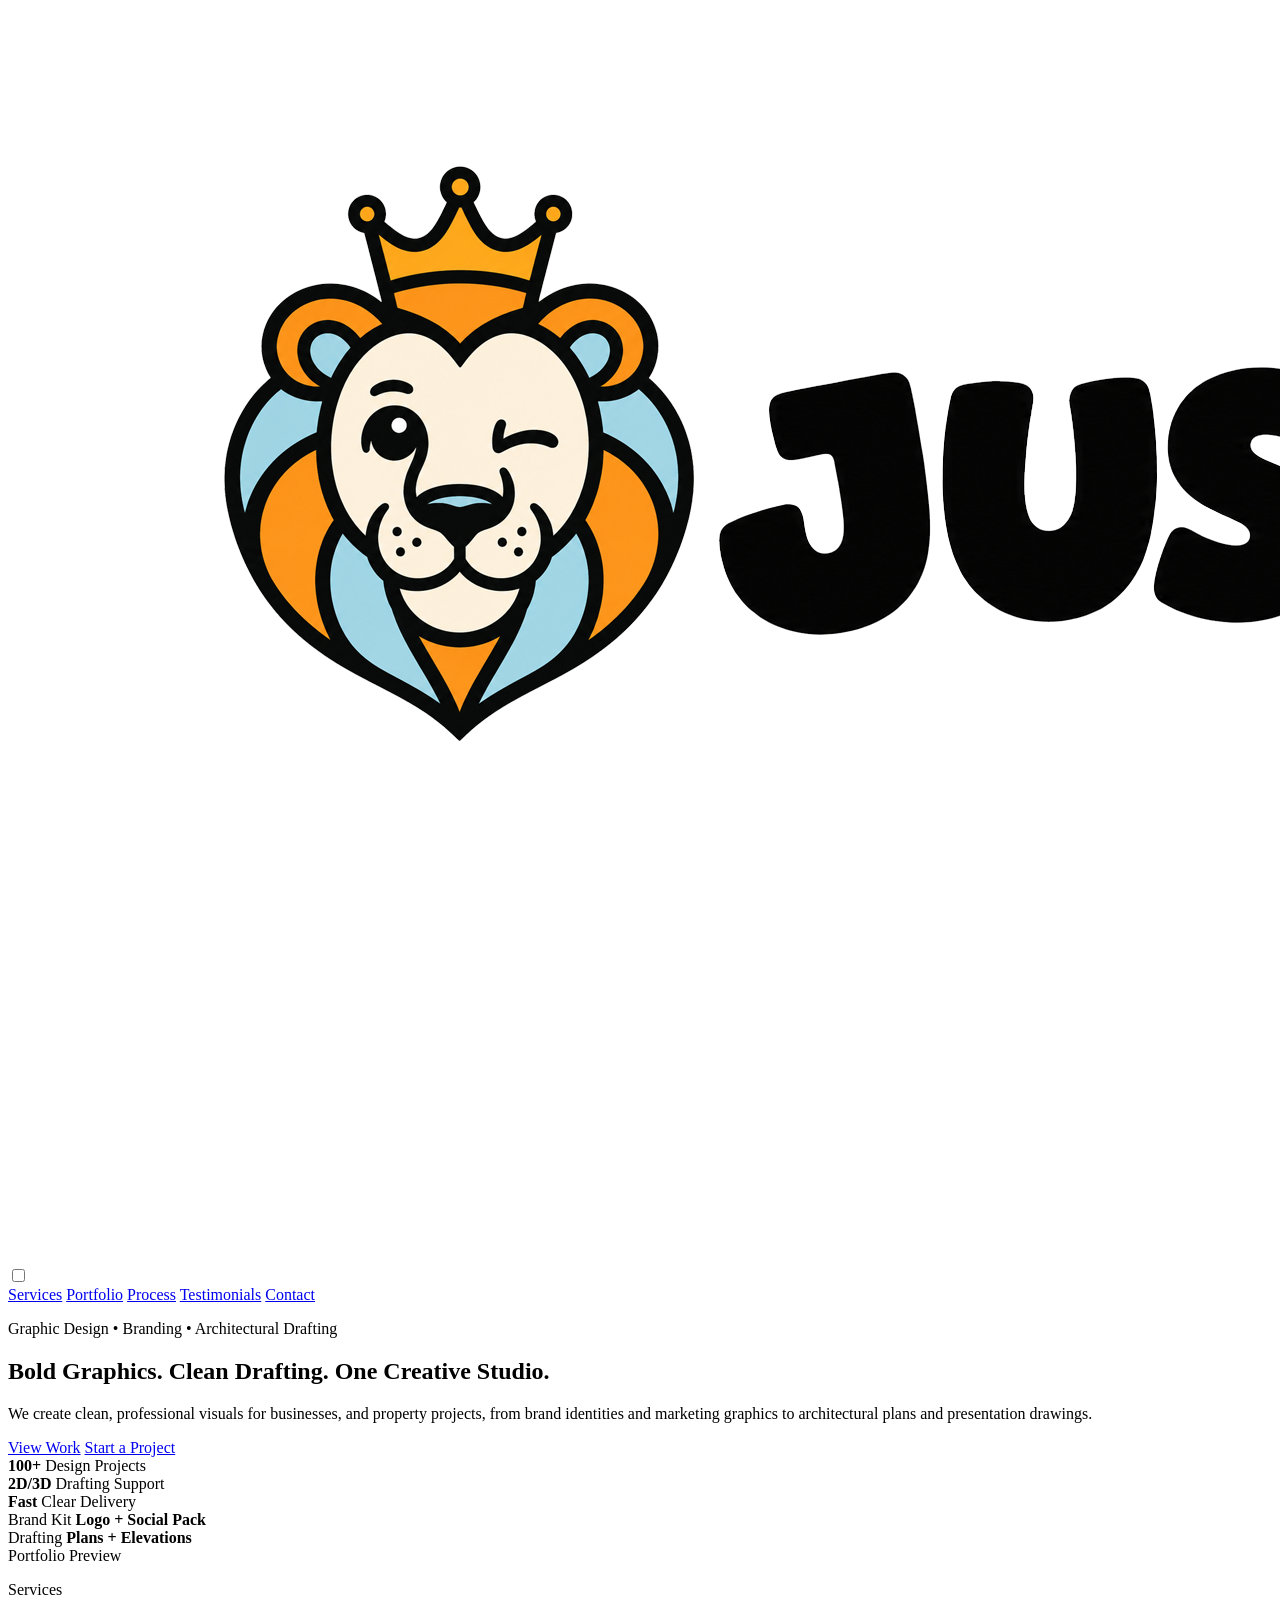
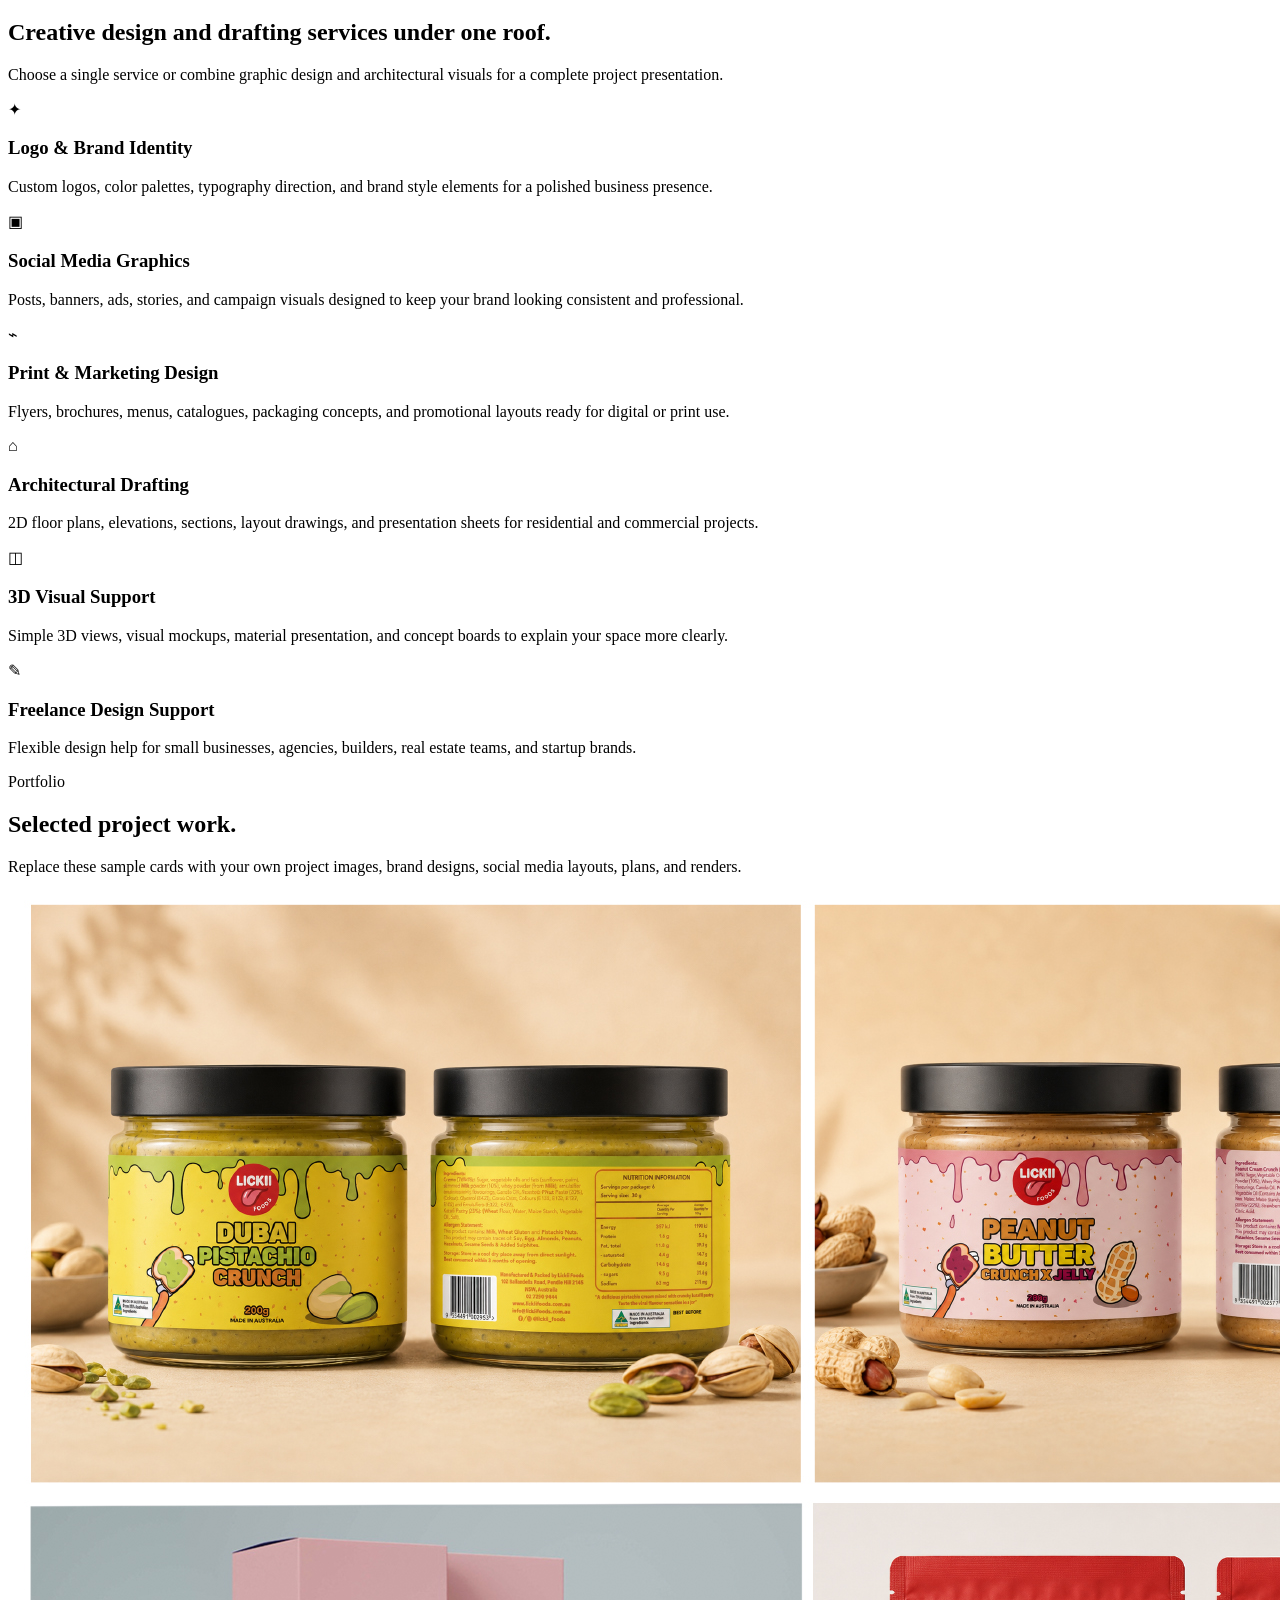
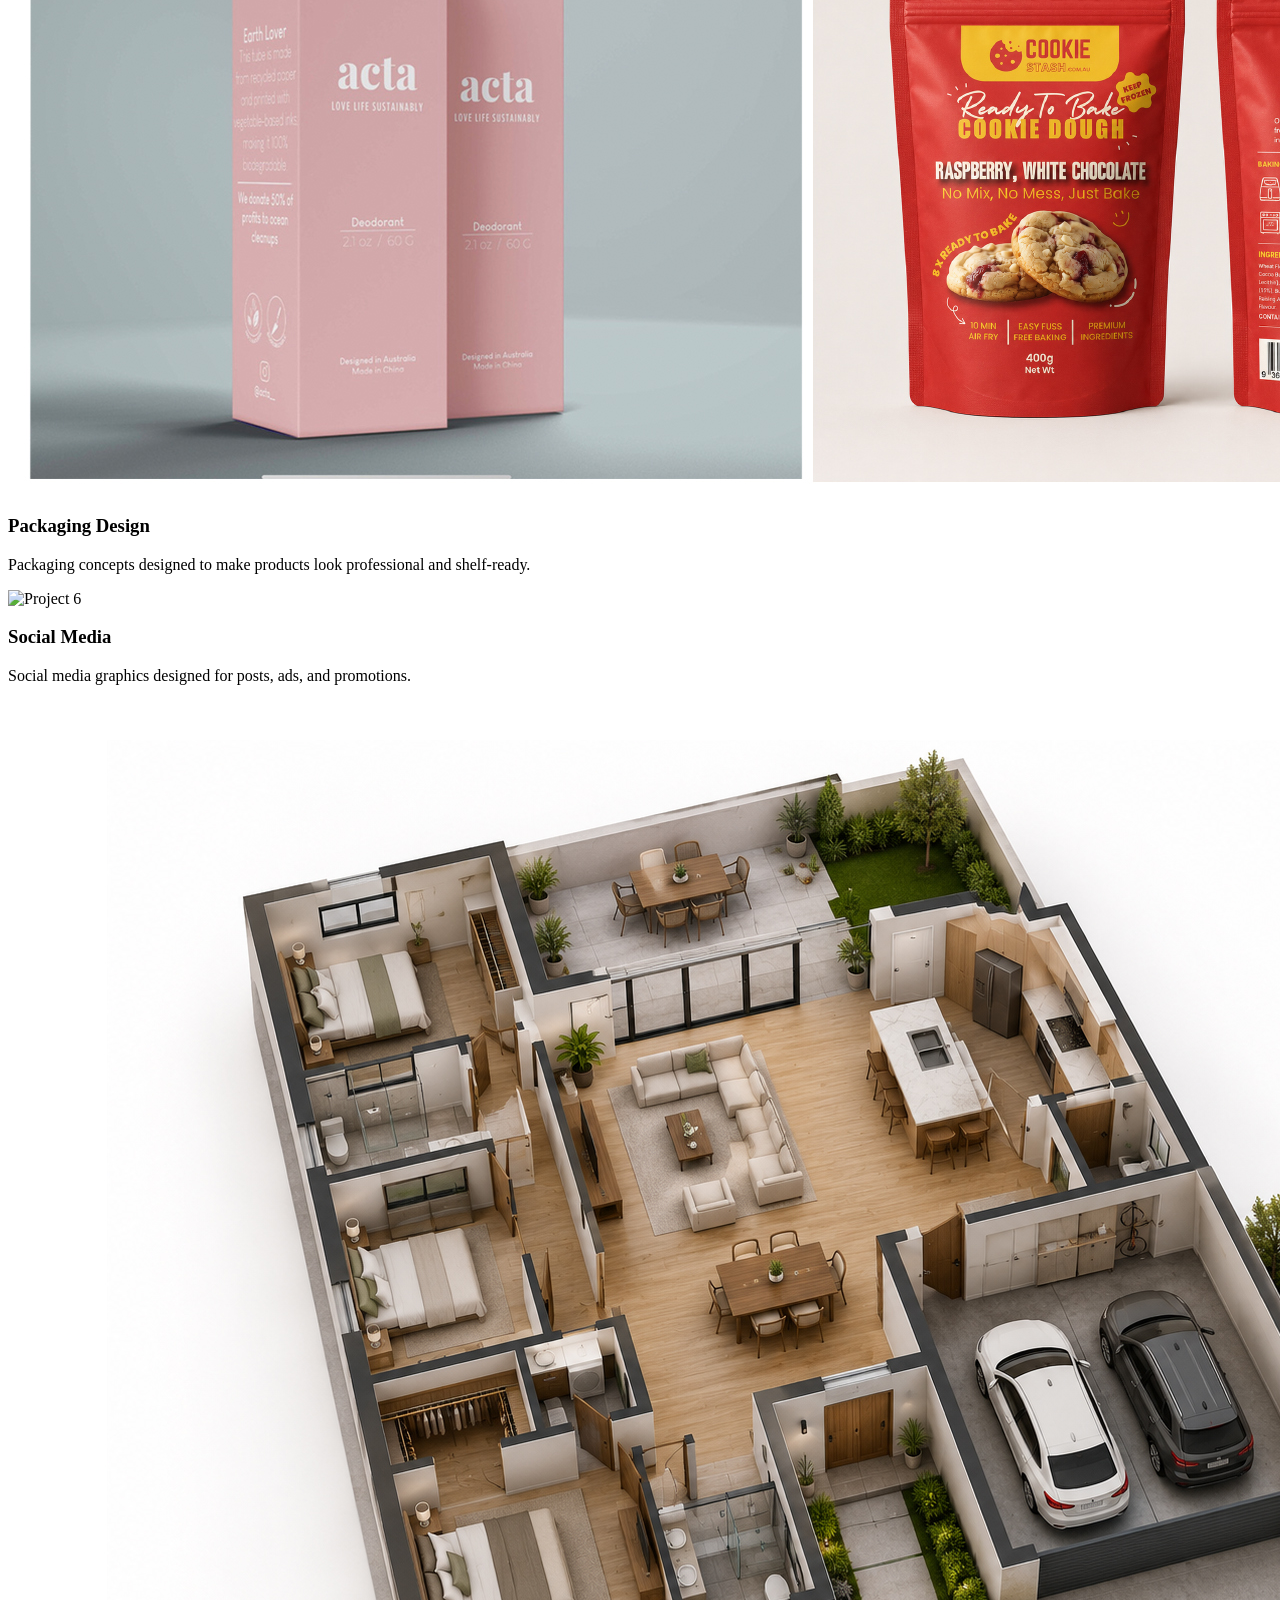
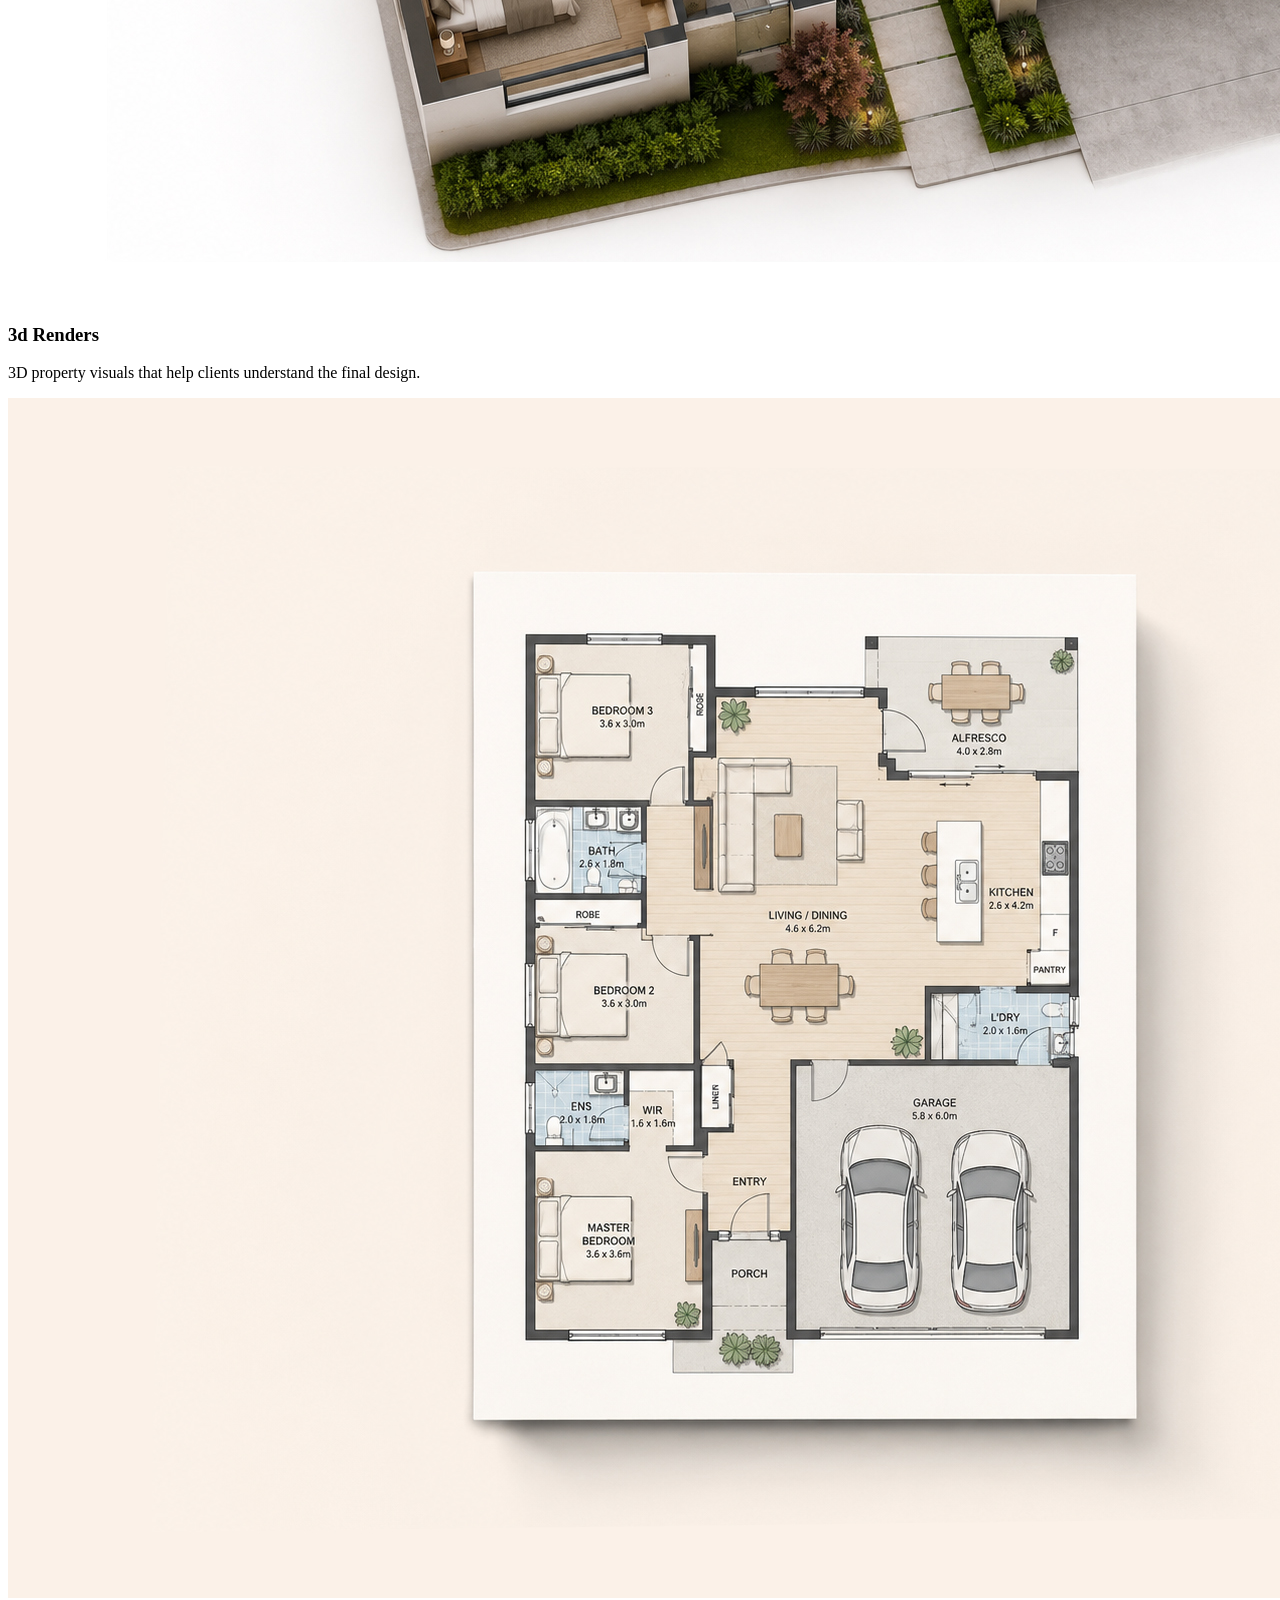
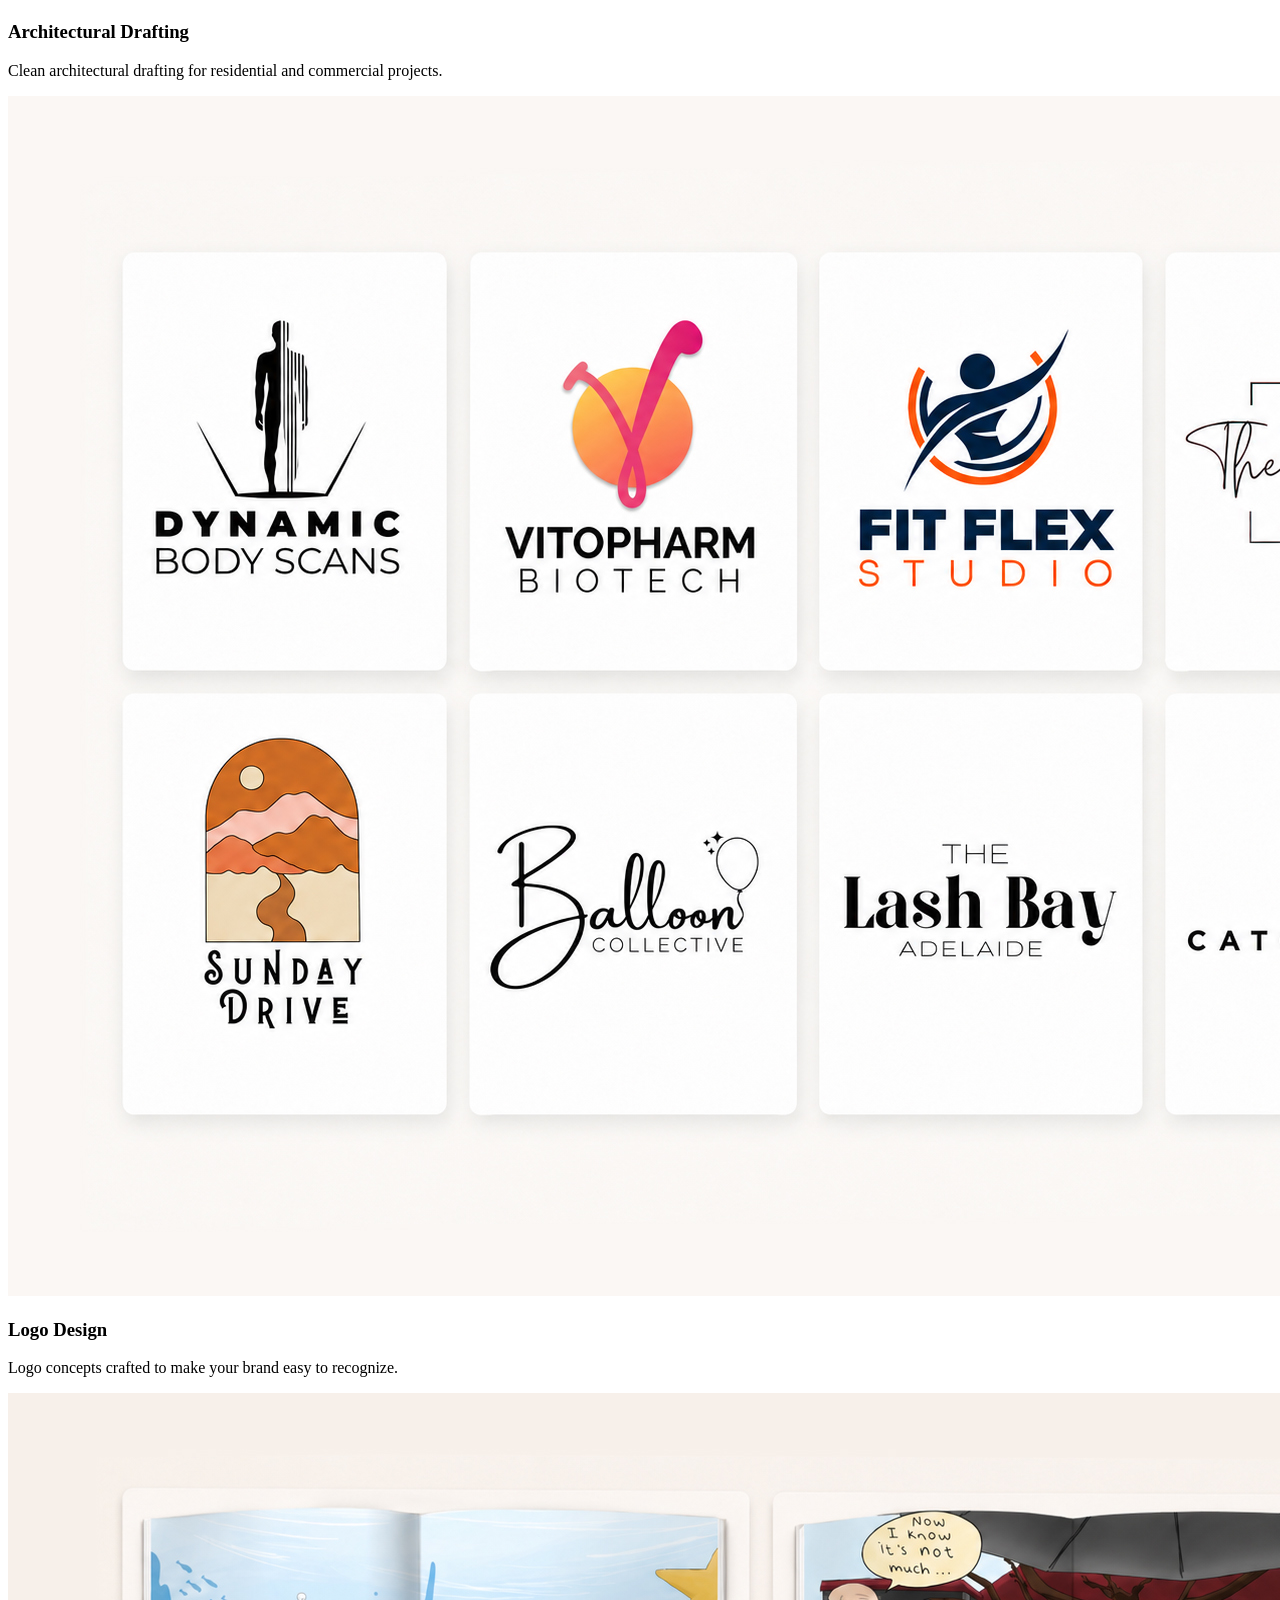
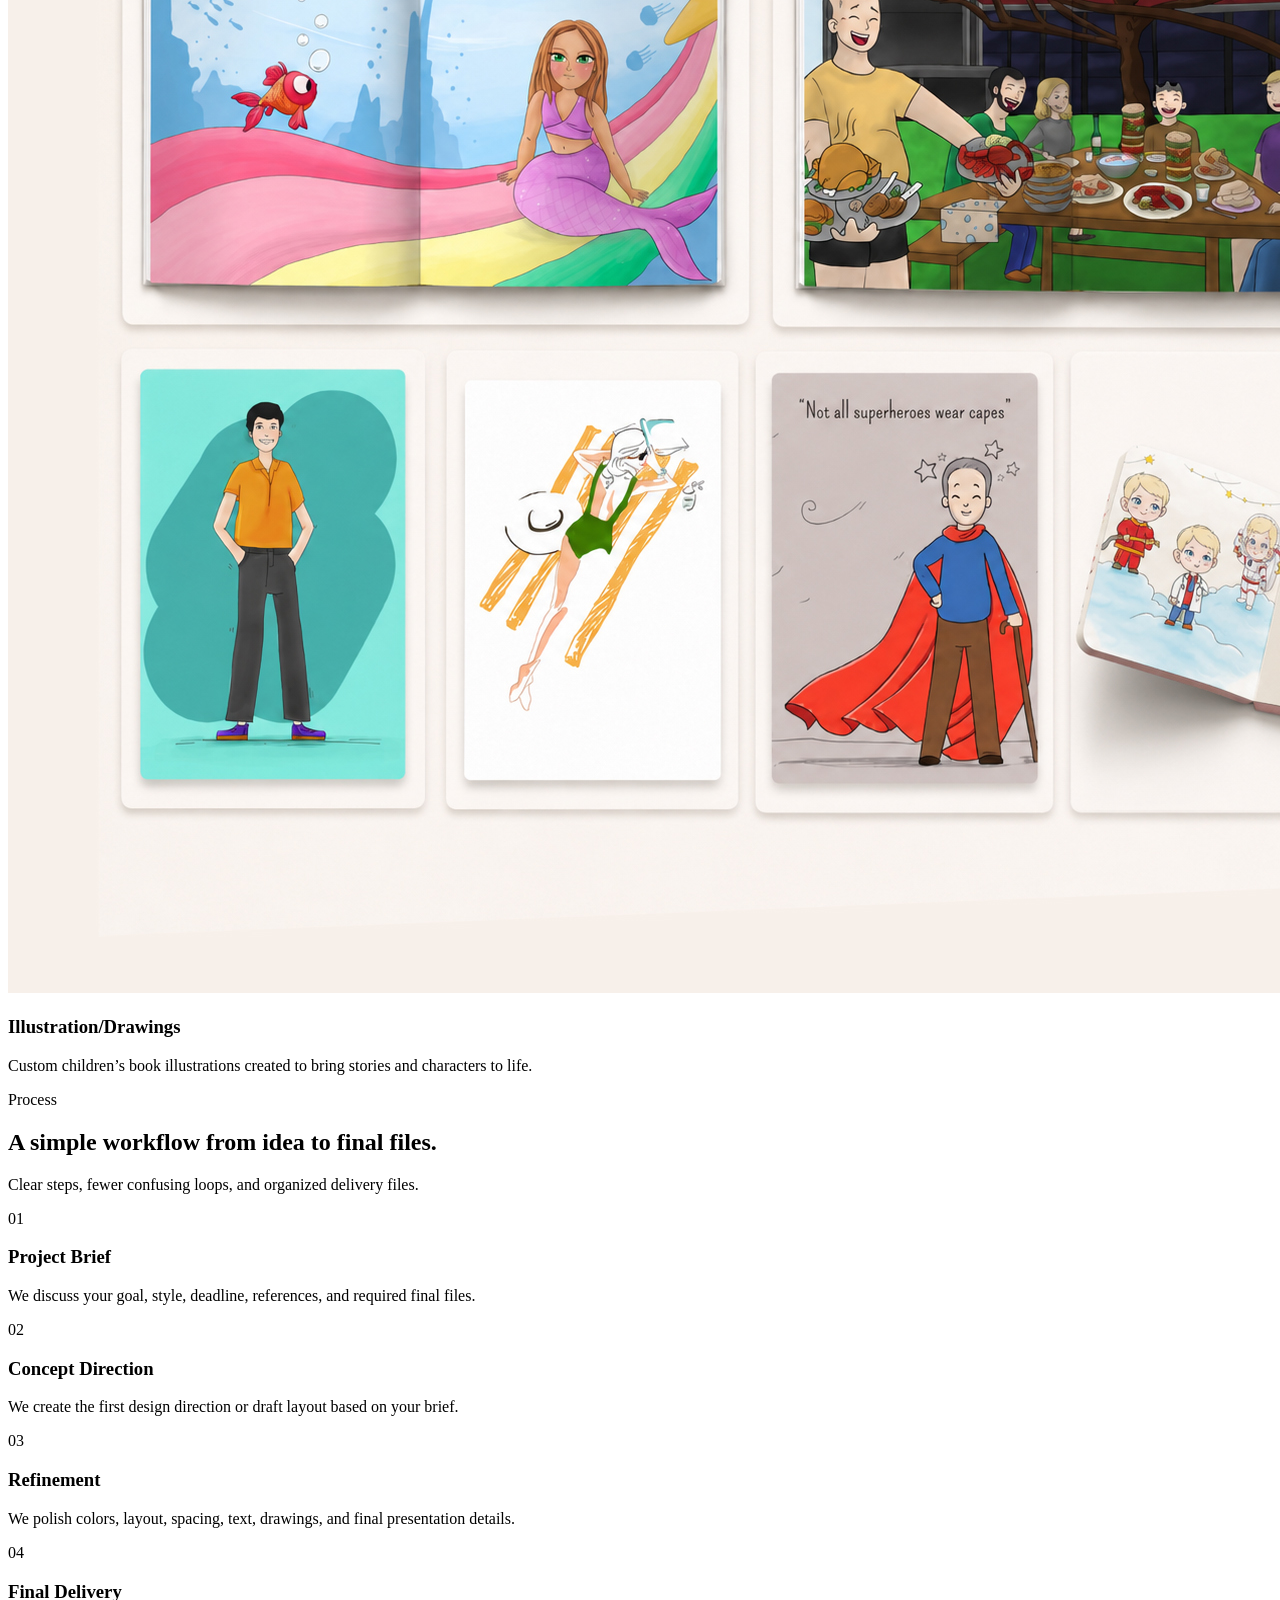
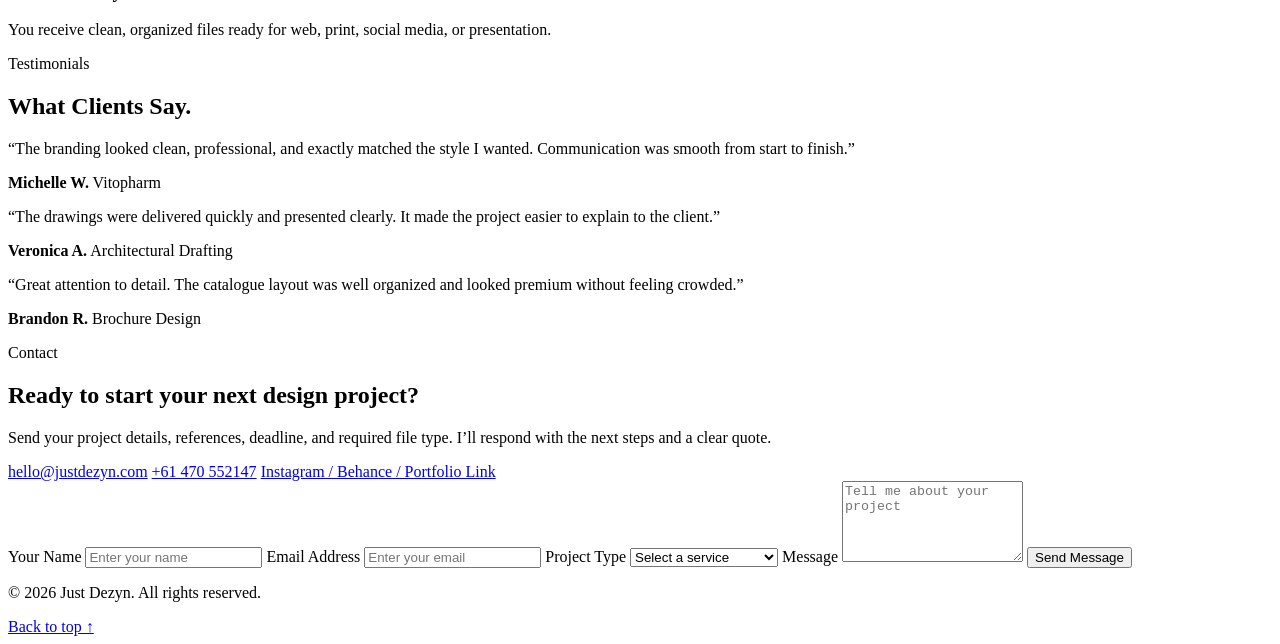
==== index_fixed.html @ 7b25c609 "Add files via upload" ====
<!DOCTYPE html>
<html lang="en">
<head>
  <meta charset="UTF-8" />
  <meta name="viewport" content="width=device-width, initial-scale=1.0" />
  <title>Just Dezyn | Graphic Design & Architectural Drafting</title>
  <meta name="description" content="Modern portfolio website for graphic design, branding, and architectural drafting services." />
  <link rel="preconnect" href="https://fonts.googleapis.com">
  <link rel="preconnect" href="https://fonts.gstatic.com" crossorigin>
  <link href="https://fonts.googleapis.com/css2?family=Inter:wght@400;500;600;700;800&display=swap" rel="stylesheet">
  <link rel="stylesheet" href="style.css" />
</head>
<body>
  <header class="site-header">
    <nav class="nav container">
      <a href="#" class="logo">
 <img src="Logo.png" alt="Just Dezyn logo" class="site-logo">
</a>

      <input type="checkbox" id="menu-toggle" class="menu-toggle">
      <label for="menu-toggle" class="menu-button">
        <span></span>
        <span></span>
        <span></span>
      </label>

      <div class="nav-links">
        <a href="#services">Services</a>
        <a href="#portfolio">Portfolio</a>
        <a href="#process">Process</a>
        <a href="#testimonials">Testimonials</a>
        <a href="#contact" class="nav-cta">Contact</a>
      </div>
    </nav>
  </header>

  <main>
    <section class="hero">
      <div class="container hero-grid">
        <div class="hero-content">
          <p class="eyebrow">Graphic Design • Branding • Architectural Drafting</p>
          <h1 class="hero-title">
  <span>Bold Graphics.</span>
  <span>Clean Drafting.</span>
  <span>One Creative Studio.</span>
</h1>
          <p class="hero-text">
            We create clean, professional visuals for businesses, and property projects, from brand identities and marketing graphics to architectural plans and presentation drawings.
          </p>

          <div class="hero-actions">
            <a href="#portfolio" class="btn btn-primary">View Work</a>
            <a href="#contact" class="btn btn-secondary">Start a Project</a>
          </div>

          <div class="hero-stats">
            <div>
              <strong>100+</strong>
              <span>Design Projects</span>
            </div>
            <div>
              <strong>2D/3D</strong>
              <span>Drafting Support</span>
            </div>
            <div>
              <strong>Fast</strong>
              <span>Clear Delivery</span>
            </div>
          </div>
        </div>

        <div class="hero-card">
          <div class="floating-card card-one">
            <span>Brand Kit</span>
            <strong>Logo + Social Pack</strong>
          </div>
          <div class="floating-card card-two">
            <span>Drafting</span>
            <strong>Plans + Elevations</strong>
          </div>
          <div class="hero-visual">
            <div class="visual-top"></div>
            <div class="visual-main">
              <span>Portfolio Preview</span>
            </div>
            <div class="visual-bottom"></div>
          </div>
        </div>
      </div>
    </section>

    <section class="section services" id="services">
      <div class="container">
        <div class="section-heading">
          <p class="eyebrow">Services</p>
          <h2>Creative design and drafting services under one roof.</h2>
          <p>
            Choose a single service or combine graphic design and architectural visuals for a complete project presentation.
          </p>
        </div>

        <div class="services-grid">
          <article class="service-card">
            <div class="icon">✦</div>
            <h3>Logo & Brand Identity</h3>
            <p>Custom logos, color palettes, typography direction, and brand style elements for a polished business presence.</p>
          </article>

          <article class="service-card">
            <div class="icon">▣</div>
            <h3>Social Media Graphics</h3>
            <p>Posts, banners, ads, stories, and campaign visuals designed to keep your brand looking consistent and professional.</p>
          </article>

          <article class="service-card">
            <div class="icon">⌁</div>
            <h3>Print & Marketing Design</h3>
            <p>Flyers, brochures, menus, catalogues, packaging concepts, and promotional layouts ready for digital or print use.</p>
          </article>

          <article class="service-card">
            <div class="icon">⌂</div>
            <h3>Architectural Drafting</h3>
            <p>2D floor plans, elevations, sections, layout drawings, and presentation sheets for residential and commercial projects.</p>
          </article>

          <article class="service-card">
            <div class="icon">◫</div>
            <h3>3D Visual Support</h3>
            <p>Simple 3D views, visual mockups, material presentation, and concept boards to explain your space more clearly.</p>
          </article>

          <article class="service-card">
            <div class="icon">✎</div>
            <h3>Freelance Design Support</h3>
            <p>Flexible design help for small businesses, agencies, builders, real estate teams, and startup brands.</p>
          </article>
        </div>
      </div>
    </section>

    <section class="section portfolio" id="portfolio">
      <div class="container">
        <div class="section-heading">
          <p class="eyebrow">Portfolio</p>
          <h2>Selected project work.</h2>
          <p>
            Replace these sample cards with your own project images, brand designs, social media layouts, plans, and renders.
          </p>
        </div>

        <div class="portfolio-grid">
          <article class="project-card">
  <div class="project-image">
    <img src="images/project-1.jpg" alt="Project 1">
  </div>
  <div class="project-info">
    <h3>Packaging Design</h3>
    <p>Packaging concepts designed to make products look professional and shelf-ready.</p>
  </div>
</article>
          <article class="project-card">
  <div class="project-image">
   <img src="images/project-6.jpg" alt="Project 6">
  </div>
  <div class="project-info">
    <h3>Social Media</h3>
    <p>Social media graphics designed for posts, ads, and promotions.</p>
  </div>
</article>

          <article class="project-card">
  <div class="project-image">
    <img src="images/project-2.jpg" alt="Project 2">
  </div>
  <div class="project-info">
    <h3>3d Renders</h3>
    <p>3D property visuals that help clients understand the final design.</p>
  </div>
</article>

          <article class="project-card">
  <div class="project-image">
    <img src="images/project-3.jpg" alt="Project 3">
  </div>
  <div class="project-info">
    <h3>Architectural Drafting</h3>
    <p>Clean architectural drafting for residential and commercial projects.</p>
  </div>
</article>

          <article class="project-card">
  <div class="project-image">
    <img src="images/project-4.jpg" alt="Project 4">
  </div>
  <div class="project-info">
    <h3>Logo Design</h3>
    <p>Logo concepts crafted to make your brand easy to recognize.</p>
  </div>
</article>

          <article class="project-card">
  <div class="project-image">
    <img src="images/project-5.jpg" alt="Project 5">
  </div>
  <div class="project-info">
    <h3>Illustration/Drawings</h3>
    <p>Custom children’s book illustrations created to bring stories and characters to life.</p>
  </div>
</article>
        </div>
      </div>
    </section>

    <section class="section process" id="process">
      <div class="container">
        <div class="section-heading">
          <p class="eyebrow">Process</p>
          <h2>A simple workflow from idea to final files.</h2>
          <p>
            Clear steps, fewer confusing loops, and organized delivery files.
          </p>
        </div>

        <div class="process-grid">
          <article class="process-step">
            <span>01</span>
            <h3>Project Brief</h3>
            <p>We discuss your goal, style, deadline, references, and required final files.</p>
          </article>

          <article class="process-step">
            <span>02</span>
            <h3>Concept Direction</h3>
            <p>We create the first design direction or draft layout based on your brief.</p>
          </article>

          <article class="process-step">
            <span>03</span>
            <h3>Refinement</h3>
            <p>We polish colors, layout, spacing, text, drawings, and final presentation details.</p>
          </article>

          <article class="process-step">
            <span>04</span>
            <h3>Final Delivery</h3>
            <p>You receive clean, organized files ready for web, print, social media, or presentation.</p>
          </article>
        </div>
      </div>
    </section>

    <section class="section testimonials" id="testimonials">
      <div class="container">
        <div class="section-heading">
          <p class="eyebrow">Testimonials</p>
          <h2>What Clients Say.</h2>
        </div>

        <div class="testimonial-grid">
          <article class="testimonial-card">
            <p>
              “The branding looked clean, professional, and exactly matched the style I wanted. Communication was smooth from start to finish.”
            </p>
            <div>
              <strong>Michelle W.</strong>
              <span>Vitopharm</span>
            </div>
          </article>

          <article class="testimonial-card">
            <p>
              “The drawings were delivered quickly and presented clearly. It made the project easier to explain to the client.”
            </p>
            <div>
              <strong>Veronica A.</strong>
              <span>Architectural Drafting</span>
            </div>
          </article>

          <article class="testimonial-card">
            <p>
              “Great attention to detail. The catalogue layout was well organized and looked premium without feeling crowded.”
            </p>
            <div>
              <strong>Brandon R.</strong>
              <span>Brochure Design</span>
            </div>
          </article>
        </div>
      </div>
    </section>

    <section class="section contact" id="contact">
      <div class="container contact-grid">
        <div>
          <p class="eyebrow">Contact</p>
          <h2>Ready to start your next design project?</h2>
          <p>
            Send your project details, references, deadline, and required file type. I’ll respond with the next steps and a clear quote.
          </p>

          <div class="contact-details">
            <a href="mailto:hello@justdezyn.com">hello@justdezyn.com</a>
            <a href="tel:+61 470 552147">+61 470 552147</a>
            <a href="#">Instagram / Behance / Portfolio Link</a>
          </div>
        </div>

        <form class="contact-form" action="mailto:hello@justdezyn.com" method="post" enctype="text/plain">
          <label>
            Your Name
            <input type="text" name="name" placeholder="Enter your name" required>
          </label>

          <label>
            Email Address
            <input type="email" name="email" placeholder="Enter your email" required>
          </label>

          <label>
            Project Type
            <select name="project-type" required>
              <option value="">Select a service</option>
              <option>Graphic Design</option>
              <option>Brand Identity</option>
              <option>Architectural Drafting</option>
              <option>Brochure / Catalogue</option>
              <option>Other</option>
            </select>
          </label>

          <label>
            Message
            <textarea name="message" rows="5" placeholder="Tell me about your project"></textarea>
          </label>

          <button type="submit" class="btn btn-primary">Send Message</button>
        </form>
      </div>
    </section>
  </main>

  <footer class="footer">
    <div class="container footer-content">
      <p>© 2026 Just Dezyn. All rights reserved.</p>
      <a href="#">Back to top ↑</a>
    </div>
  </footer>
</body>
</html>
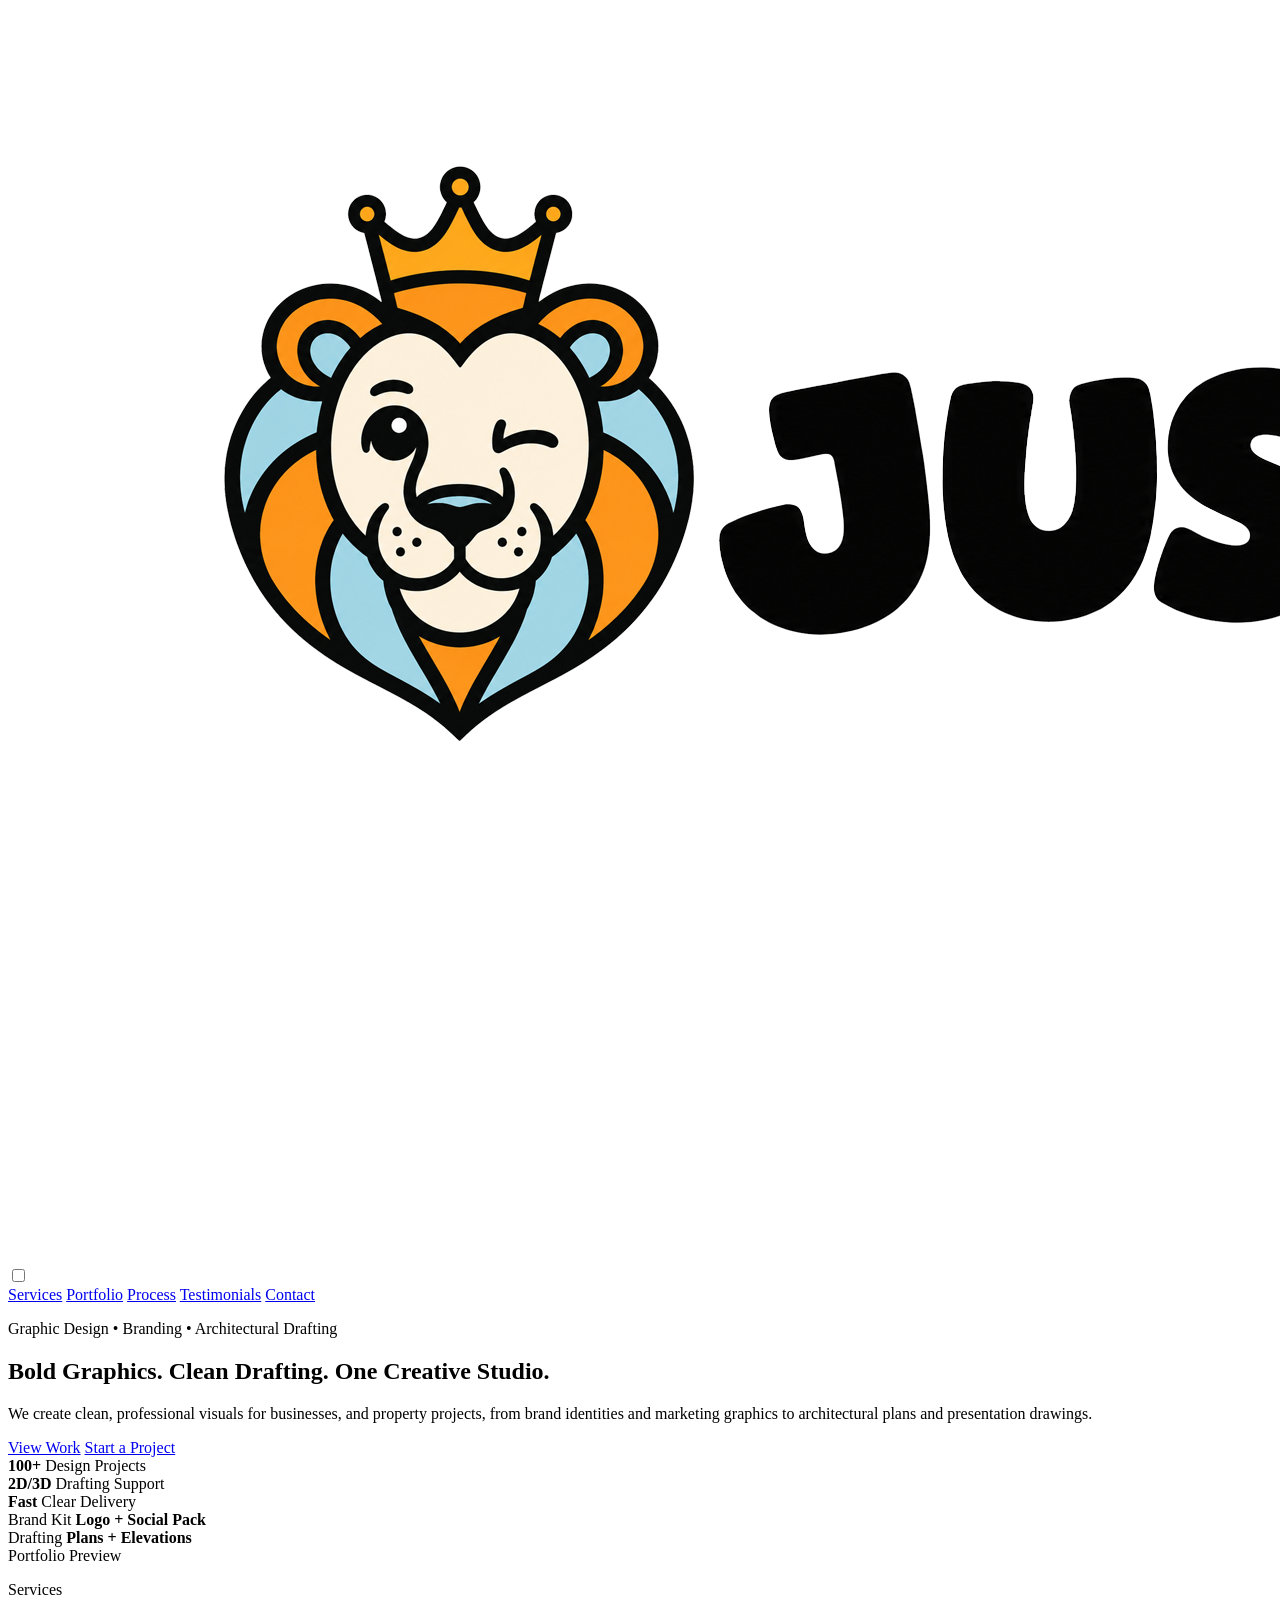
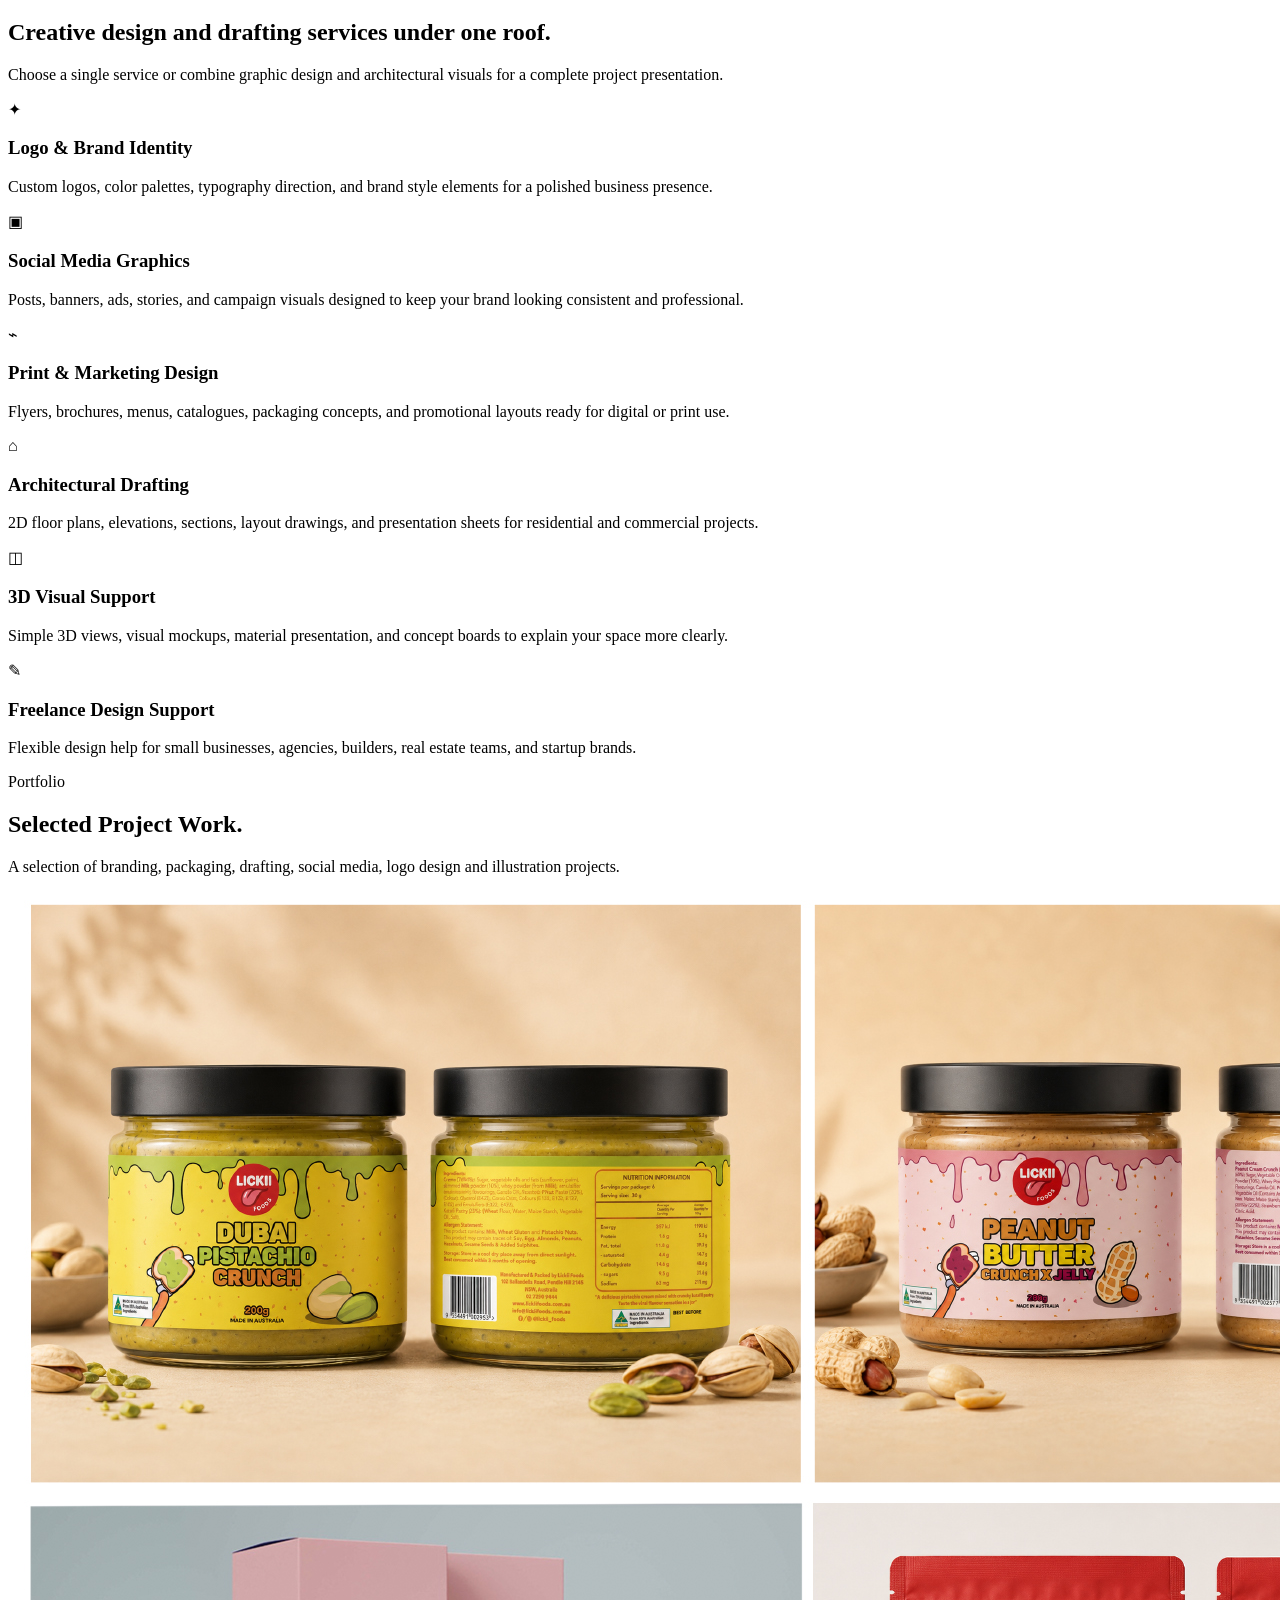
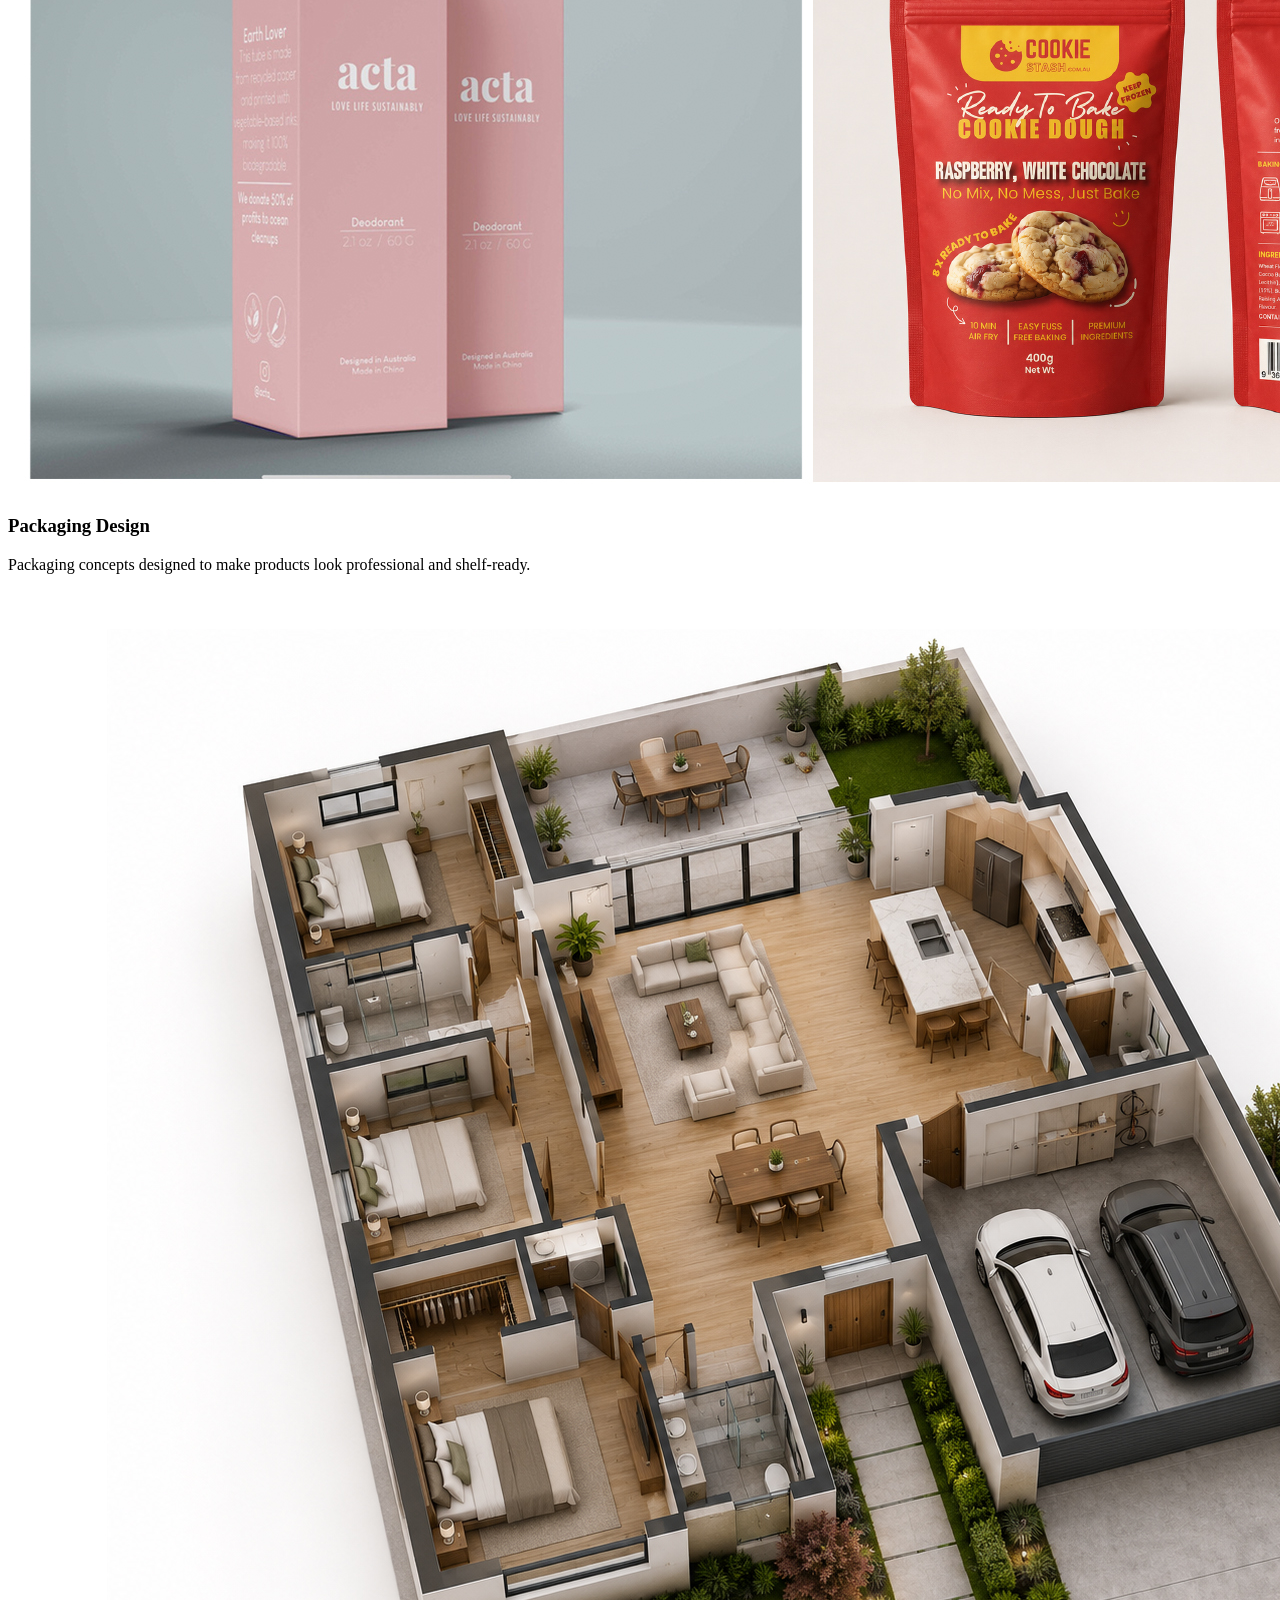
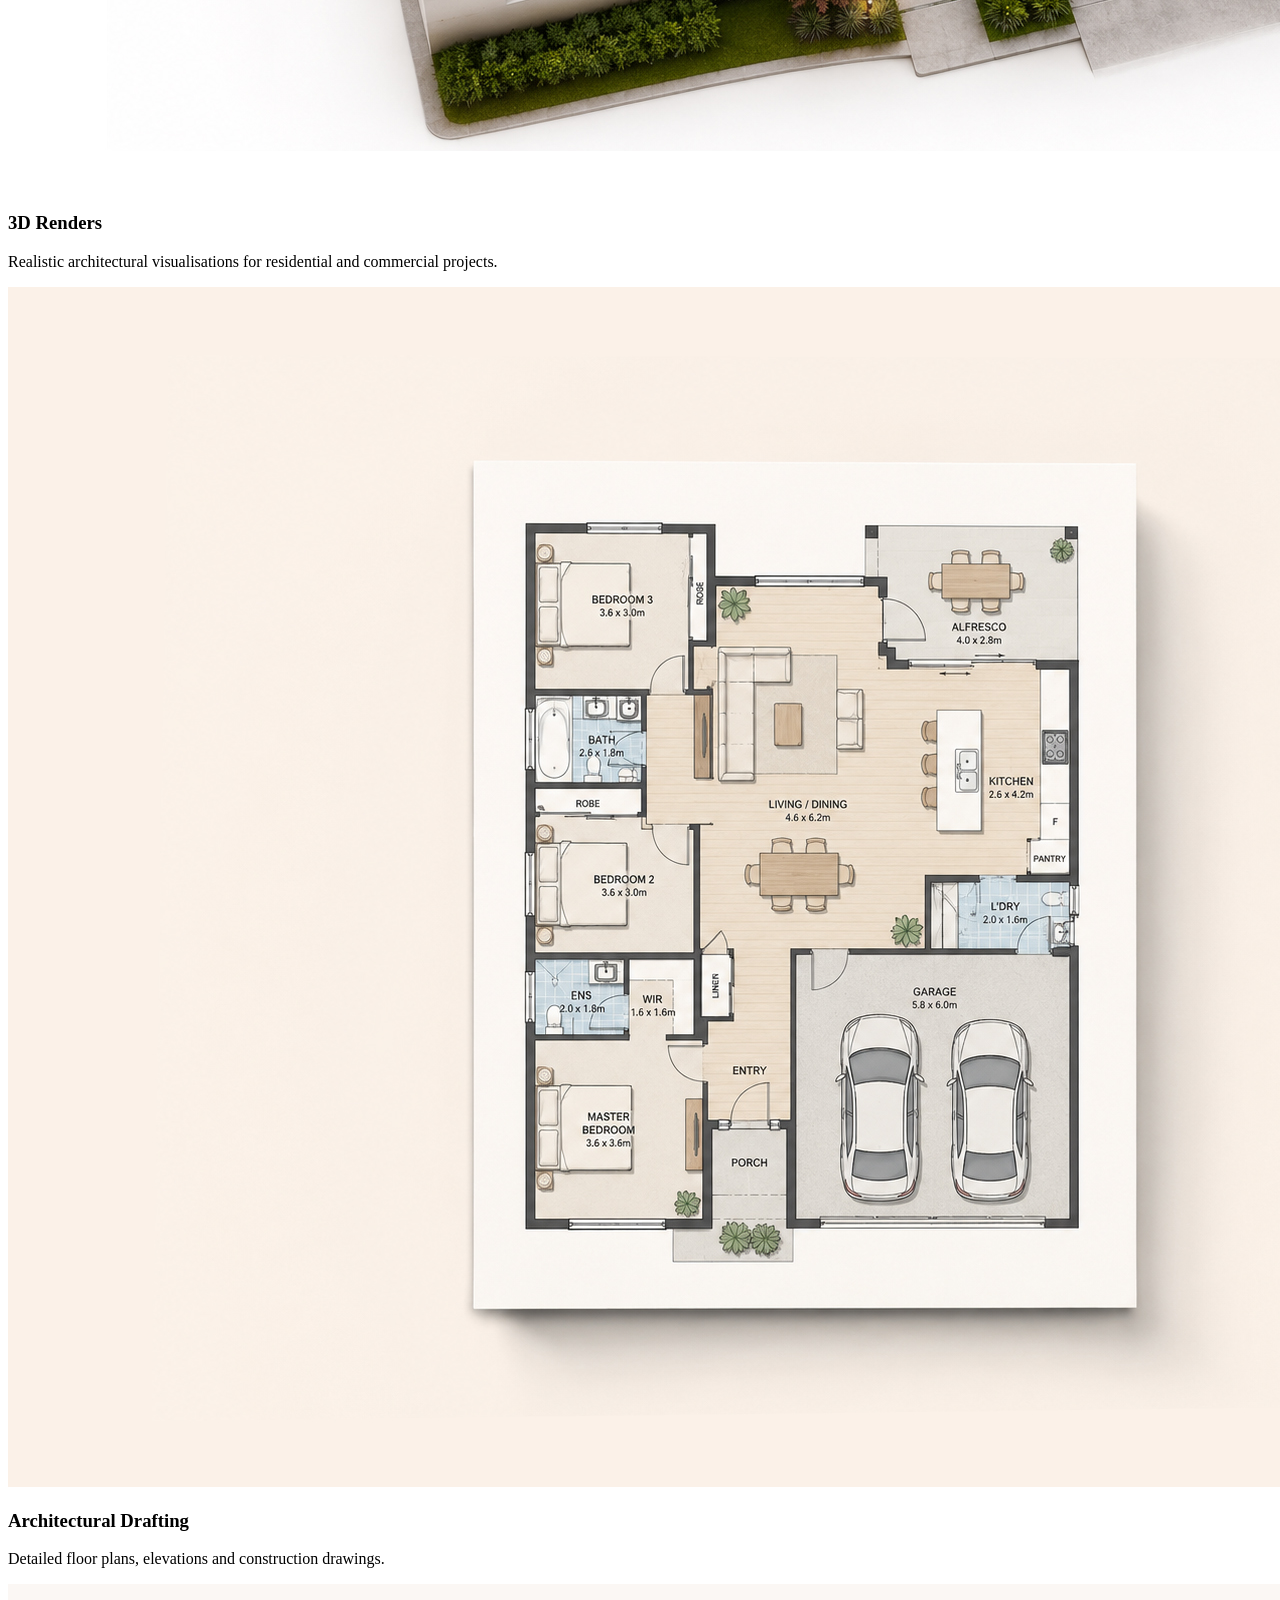
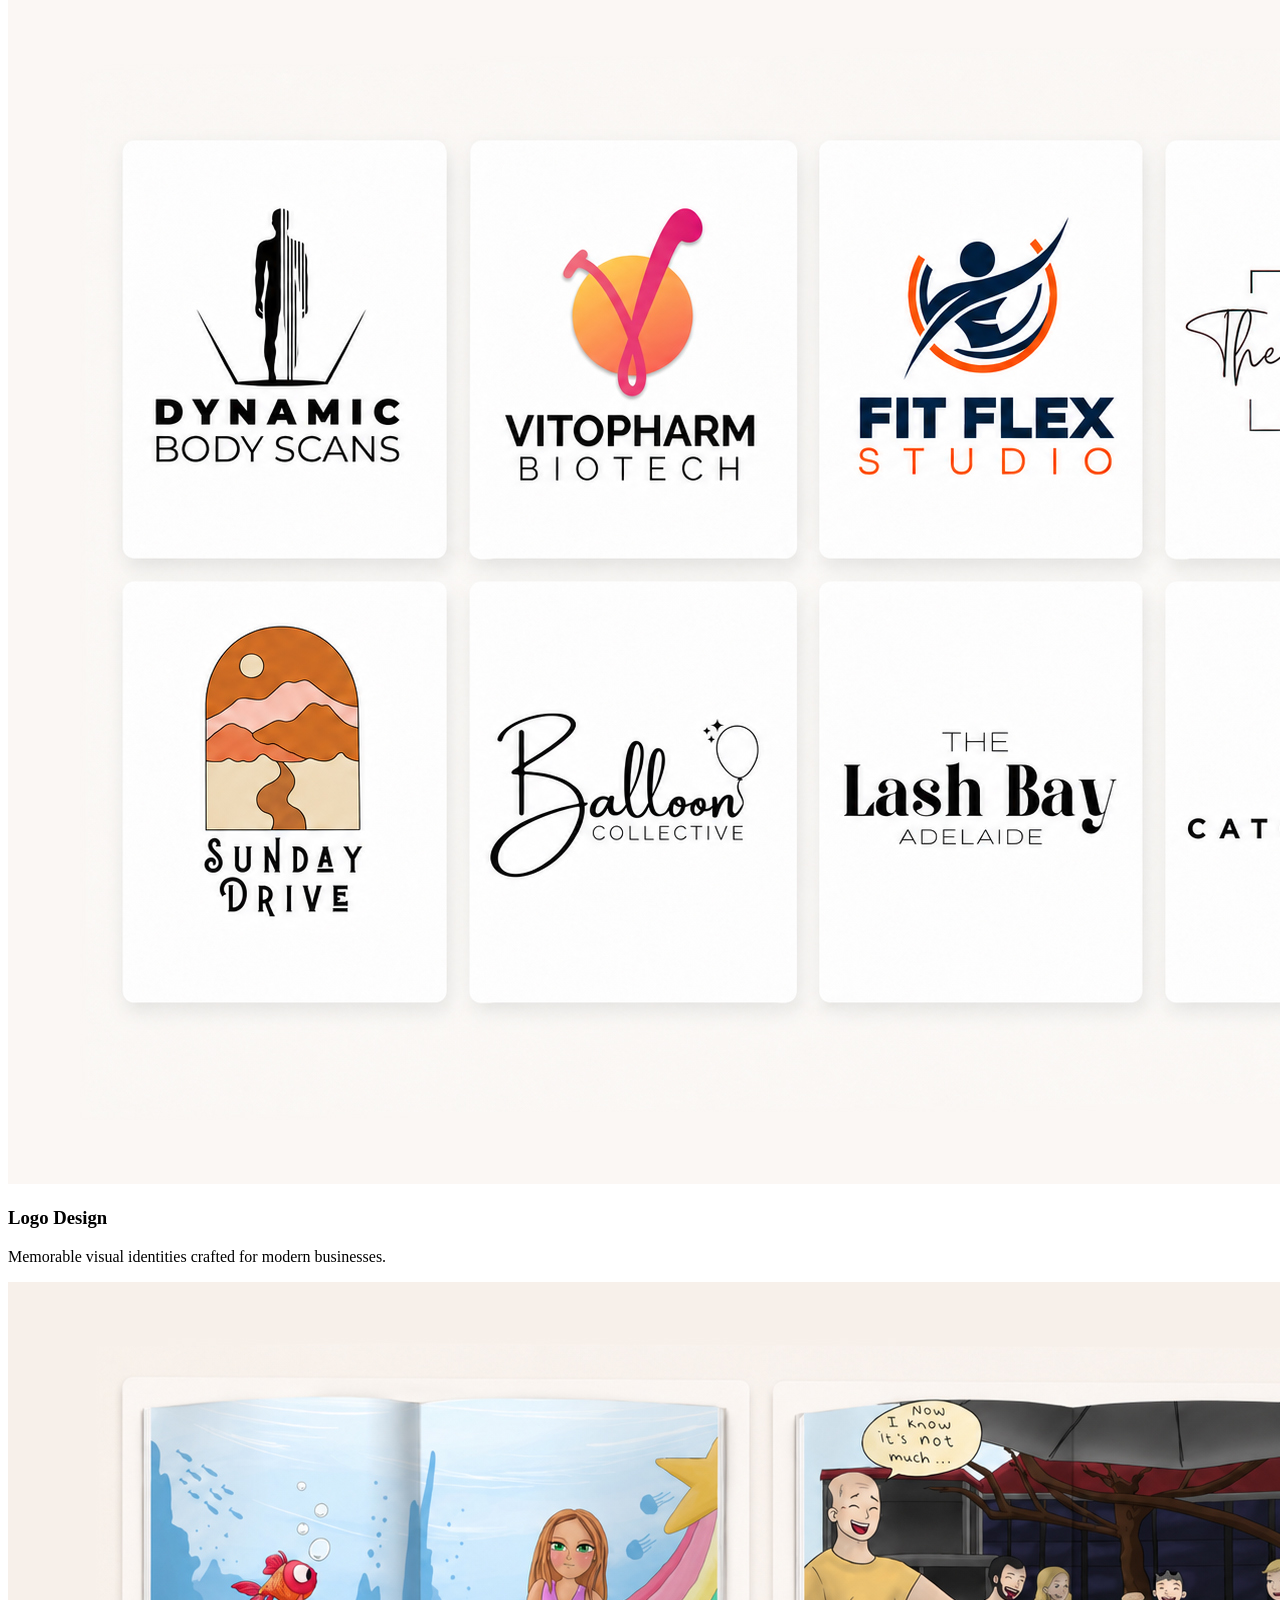
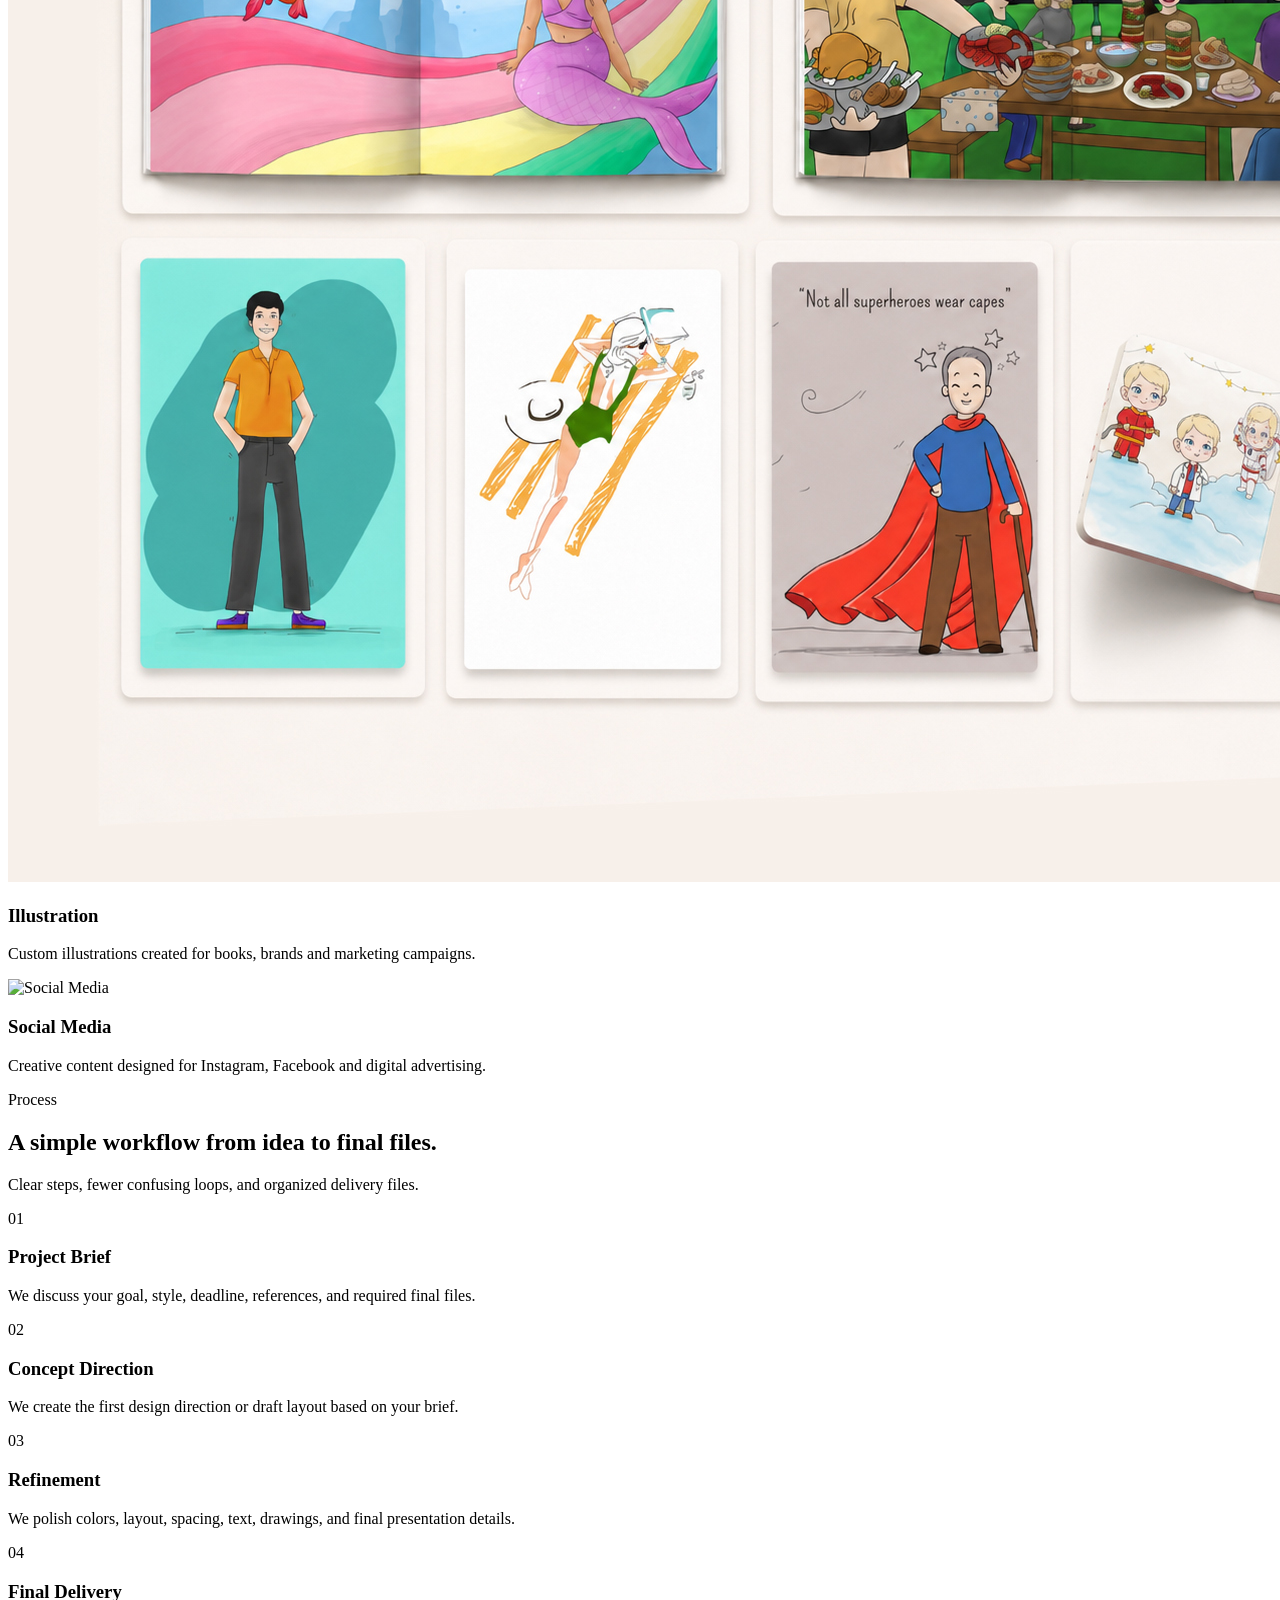
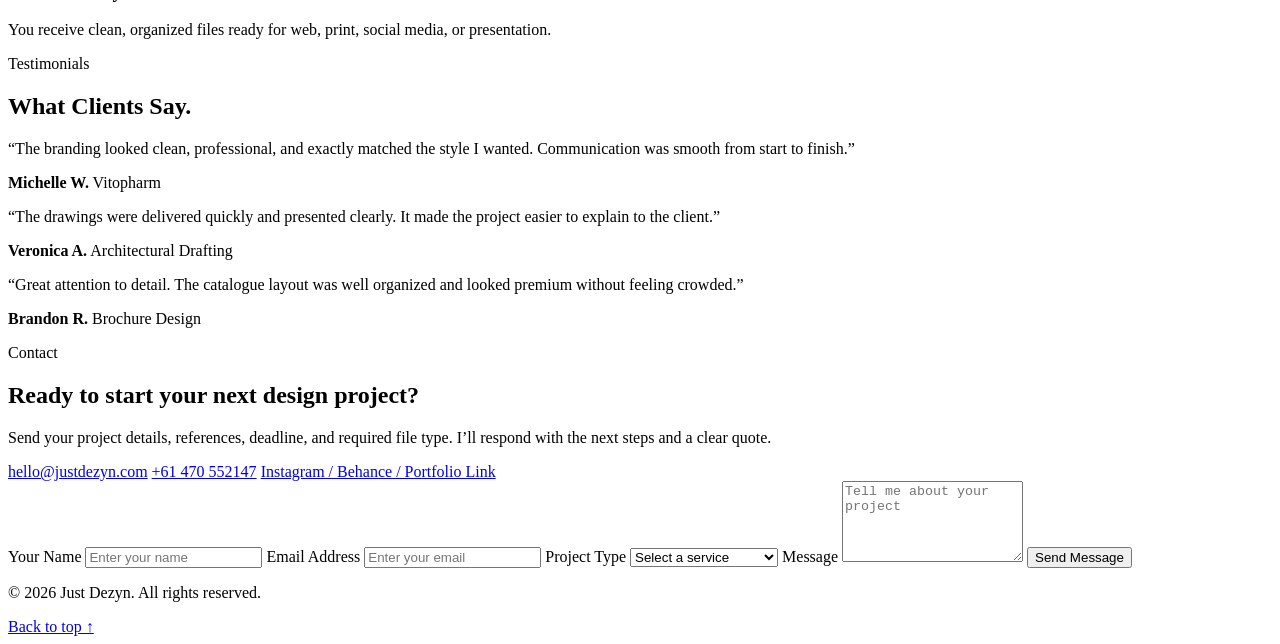
==== commit 0ad417b4: "Revise portfolio section with new project details Updated project descriptions and organized portfol" ====
--- a/index_fixed.html
+++ b/index_fixed.html
@@ -140,77 +140,89 @@
     </section>
 
     <section class="section portfolio" id="portfolio">
-      <div class="container">
-        <div class="section-heading">
-          <p class="eyebrow">Portfolio</p>
-          <h2>Selected project work.</h2>
-          <p>
-            Replace these sample cards with your own project images, brand designs, social media layouts, plans, and renders.
-          </p>
-        </div>
-
-        <div class="portfolio-grid">
-          <article class="project-card">
-  <div class="project-image">
-    <img src="images/project-1.jpg" alt="Project 1">
+  <div class="container">
+
+    <div class="section-heading">
+      <p class="eyebrow">Portfolio</p>
+      <h2>Selected Project Work.</h2>
+      <p>
+        A selection of branding, packaging, drafting, social media, logo
+        design and illustration projects.
+      </p>
+    </div>
+
+    <div class="portfolio-grid">
+
+      <article class="project-card">
+        <div class="project-image">
+          <img src="images/project-1.jpg" alt="Packaging Design">
+        </div>
+
+        <div class="project-info">
+          <h3>Packaging Design</h3>
+          <p>Packaging concepts designed to make products look professional and shelf-ready.</p>
+        </div>
+      </article>
+
+      <article class="project-card">
+        <div class="project-image">
+          <img src="images/project-2.jpg" alt="3D Renders">
+        </div>
+
+        <div class="project-info">
+          <h3>3D Renders</h3>
+          <p>Realistic architectural visualisations for residential and commercial projects.</p>
+        </div>
+      </article>
+
+      <article class="project-card">
+        <div class="project-image">
+          <img src="images/project-3.jpg" alt="Architectural Drafting">
+        </div>
+
+        <div class="project-info">
+          <h3>Architectural Drafting</h3>
+          <p>Detailed floor plans, elevations and construction drawings.</p>
+        </div>
+      </article>
+
+      <article class="project-card">
+        <div class="project-image">
+          <img src="images/project-4.jpg" alt="Logo Design">
+        </div>
+
+        <div class="project-info">
+          <h3>Logo Design</h3>
+          <p>Memorable visual identities crafted for modern businesses.</p>
+        </div>
+      </article>
+
+      <article class="project-card">
+        <div class="project-image">
+          <img src="images/project-5.jpg" alt="Illustration">
+        </div>
+
+        <div class="project-info">
+          <h3>Illustration</h3>
+          <p>Custom illustrations created for books, brands and marketing campaigns.</p>
+        </div>
+      </article>
+
+      <article class="project-card">
+        <div class="project-image">
+          <img src="images/project-6.jpg" alt="Social Media">
+        </div>
+
+        <div class="project-info">
+          <h3>Social Media</h3>
+          <p>Creative content designed for Instagram, Facebook and digital advertising.</p>
+        </div>
+      </article>
+
+    </div>
+
   </div>
-  <div class="project-info">
-    <h3>Packaging Design</h3>
-    <p>Packaging concepts designed to make products look professional and shelf-ready.</p>
-  </div>
-</article>
-          <article class="project-card">
-  <div class="project-image">
-   <img src="images/project-6.jpg" alt="Project 6">
-  </div>
-  <div class="project-info">
-    <h3>Social Media</h3>
-    <p>Social media graphics designed for posts, ads, and promotions.</p>
-  </div>
-</article>
-
-          <article class="project-card">
-  <div class="project-image">
-    <img src="images/project-2.jpg" alt="Project 2">
-  </div>
-  <div class="project-info">
-    <h3>3d Renders</h3>
-    <p>3D property visuals that help clients understand the final design.</p>
-  </div>
-</article>
-
-          <article class="project-card">
-  <div class="project-image">
-    <img src="images/project-3.jpg" alt="Project 3">
-  </div>
-  <div class="project-info">
-    <h3>Architectural Drafting</h3>
-    <p>Clean architectural drafting for residential and commercial projects.</p>
-  </div>
-</article>
-
-          <article class="project-card">
-  <div class="project-image">
-    <img src="images/project-4.jpg" alt="Project 4">
-  </div>
-  <div class="project-info">
-    <h3>Logo Design</h3>
-    <p>Logo concepts crafted to make your brand easy to recognize.</p>
-  </div>
-</article>
-
-          <article class="project-card">
-  <div class="project-image">
-    <img src="images/project-5.jpg" alt="Project 5">
-  </div>
-  <div class="project-info">
-    <h3>Illustration/Drawings</h3>
-    <p>Custom children’s book illustrations created to bring stories and characters to life.</p>
-  </div>
-</article>
-        </div>
-      </div>
-    </section>
+</section>
 
     <section class="section process" id="process">
       <div class="container">
